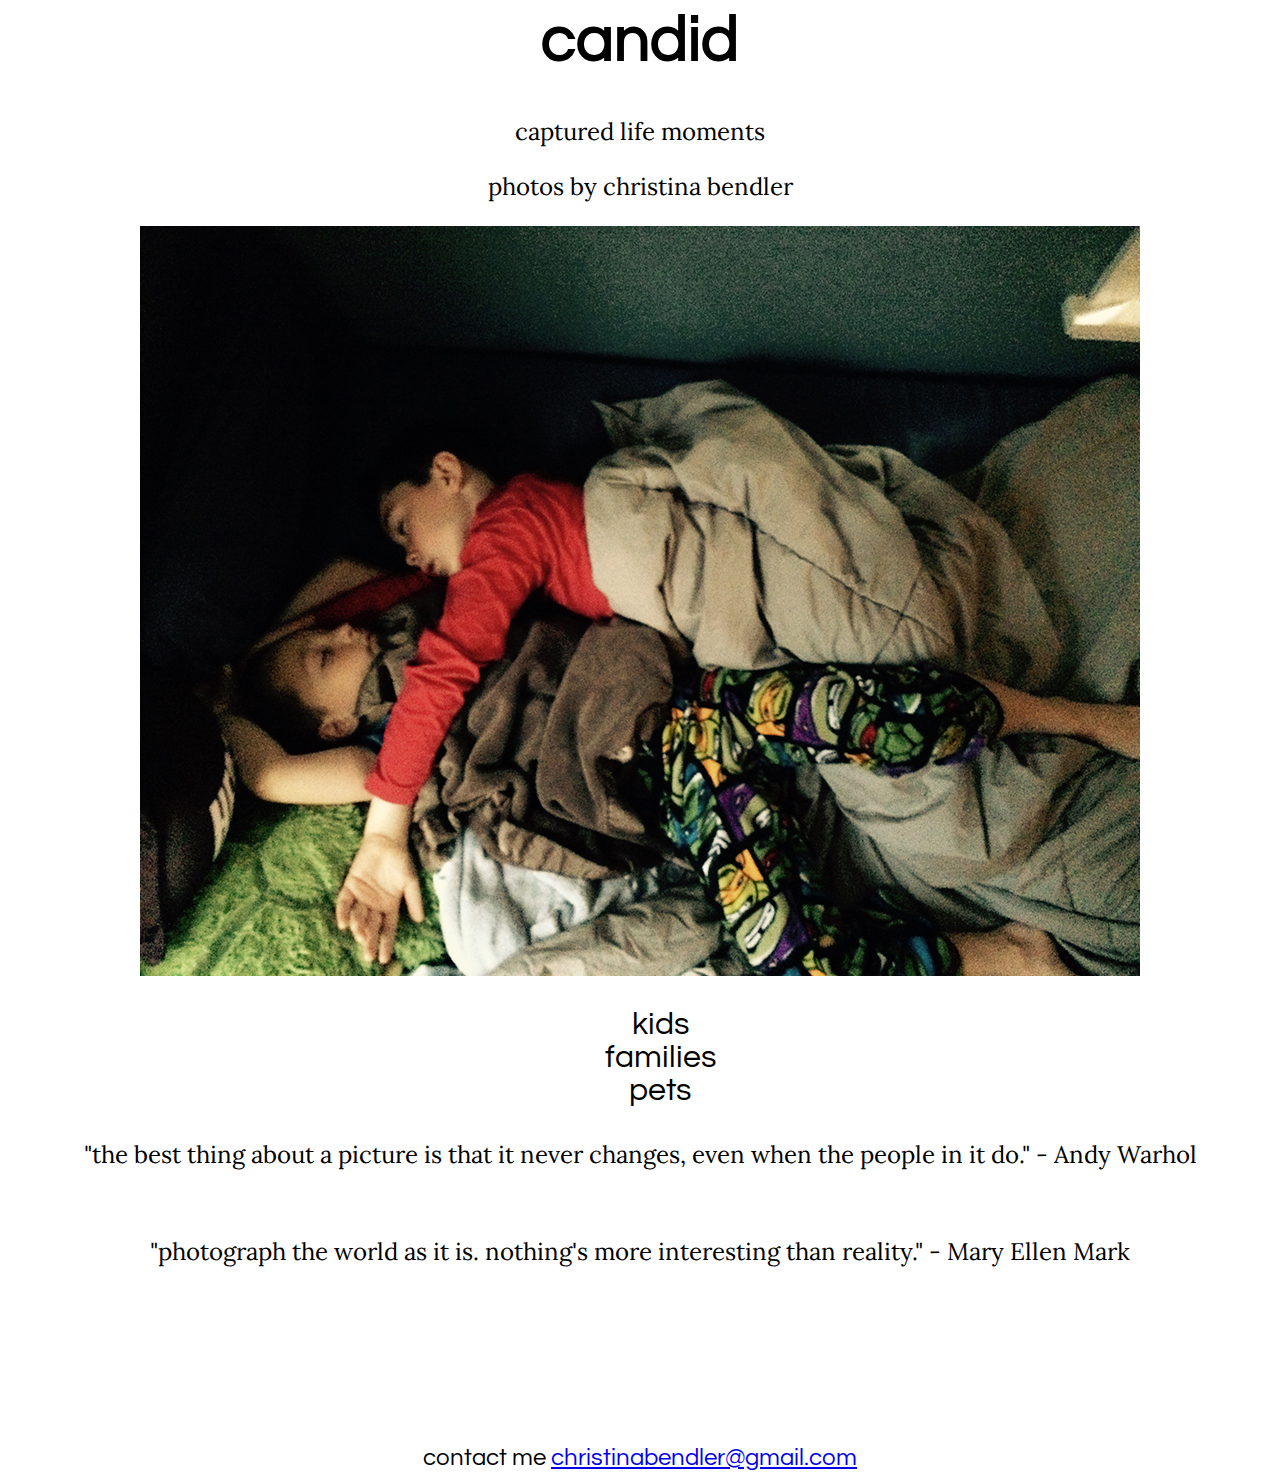
==== unit_4/index.html @ b077e6aa "sync unit 4" ====
<!DOCTYPE <!DOCTYPE html>
<html>
	<head>
		<title>candid</title>
		<link rel="stylesheet" type="text/css" href="css/style.css">
	</head>

	<body>

	<header>
		
		<h1>candid</h1>

		<p id="slogan">captured life moments</p>

		<p>photos by christina bendler</p>

		<img src="images/sleepy_boys.jpg">

		<ul>
			<li>kids</li>
			<li>families</li>
			<li>pets</li>
		</ul>
		
	</header>

	<section>

		<p>"the best thing about a picture is that it never changes, even when the people in it do." - Andy Warhol</p>

	</section>

	<section>

		<img src="">
		<img src="">
		<img src="">
		<img src="">

	</section>

	<section>

		<p>"photograph the world as it is. nothing's more interesting than reality." - Mary Ellen Mark</p>

	</section>

	<section>

		<img src="">
		<img src="">
		<img src="">
		<video></video>

	</section>

	<footer id="contact">contact me <a href="mailto:christinabendler@gmail.com">christinabendler@gmail.com</a></footer>

	</body>
</html>
---- unit_4/css/style.css ----
@import url(https://fonts.googleapis.com/css?family=Questrial);
@import url(https://fonts.googleapis.com/css?family=Lora:400,400italic);

body {

	text-align: center;
}

header {

}


h1 {


	font-family: 'Questrial', sans-serif;
	font-size: 4em;
}

p {

	font-family: 'Lora', sans-serif;
	font-size: 1.5em;
}

ul {
	
	list-style: none;
	font-size: 2em;

}

li {

	font-family: 'Questrial', sans-serif;

}

img {

}

footer{

	font-family: 'Questrial', sans-serif;
	font-size: 	1.5em;

}

#slogan {

	font-family: 'Lora', serif;

}

#contact {

	text-decoration: none;
}
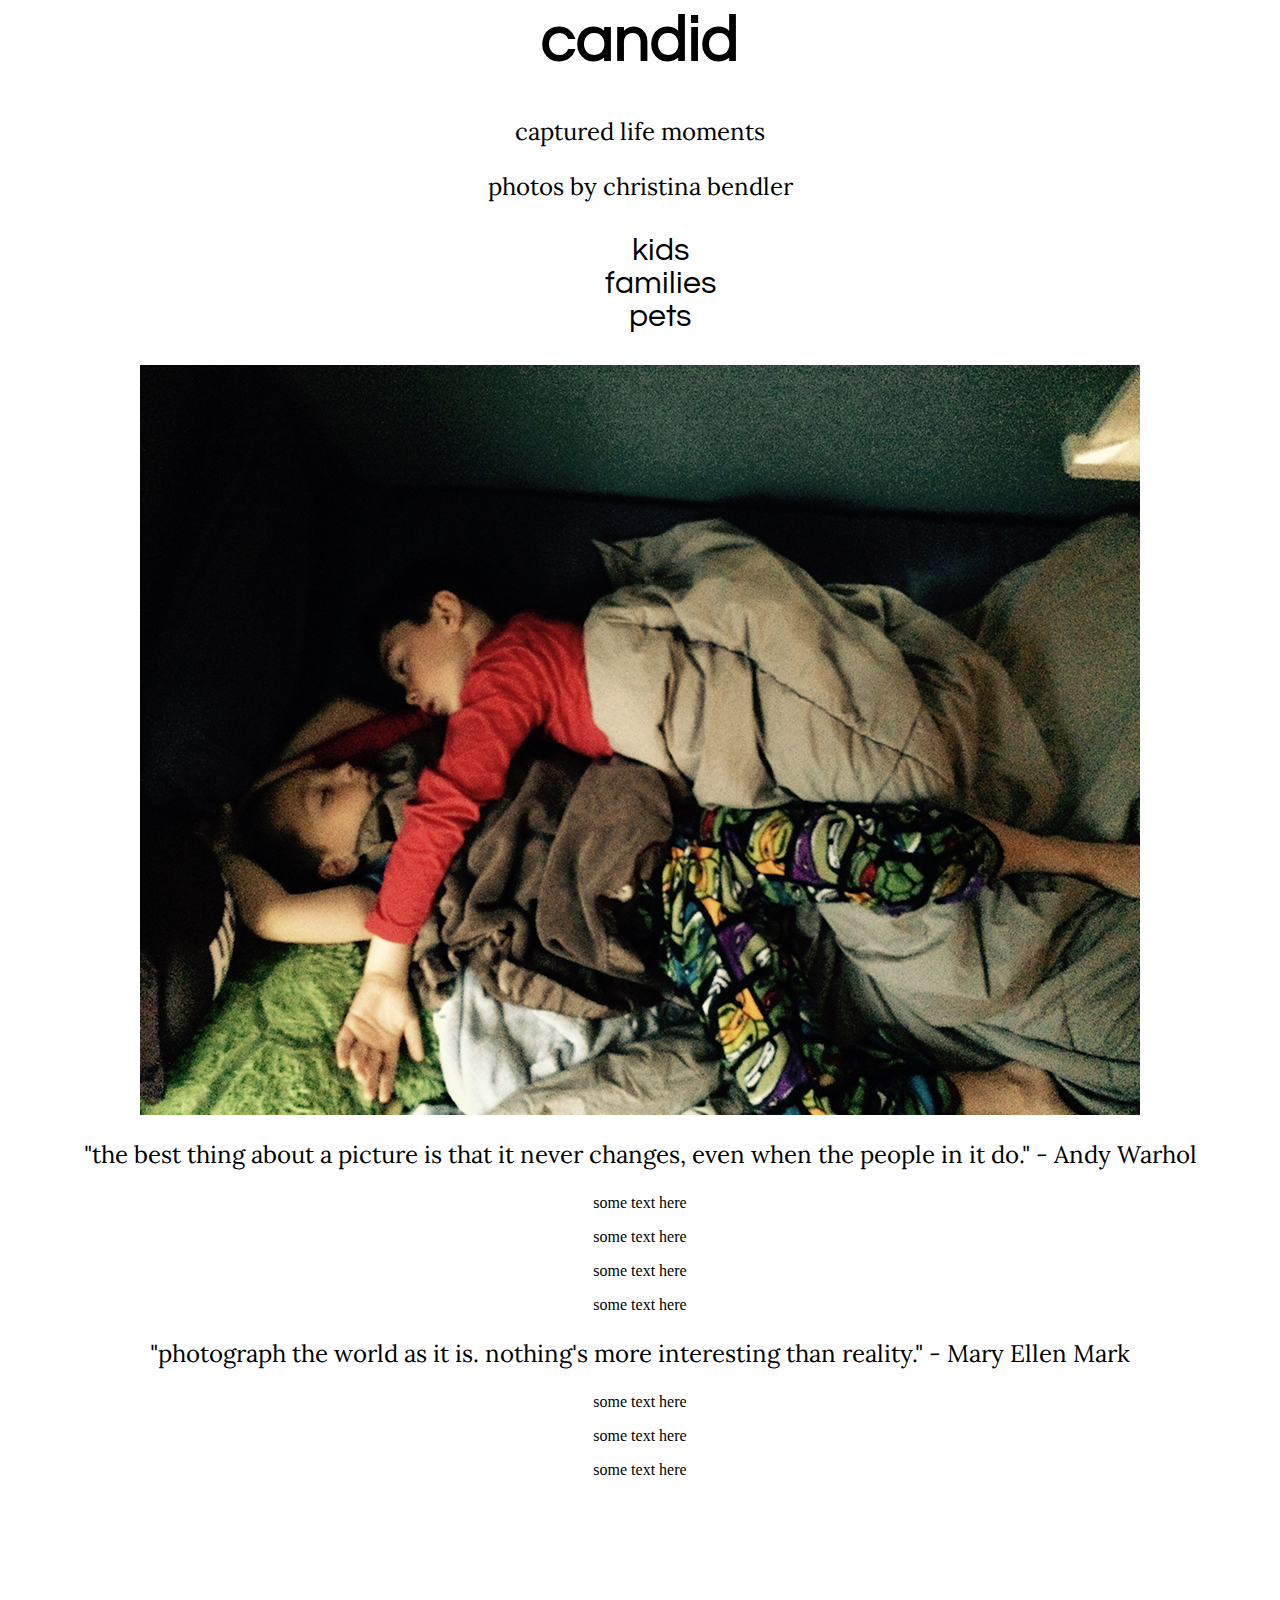
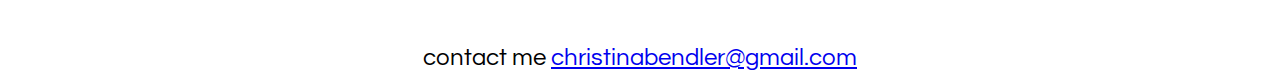
==== commit b33d7a0f: "sync unit 5" ====
--- a/unit_4/index.html
+++ b/unit_4/index.html
@@ -9,53 +9,83 @@
 
 	<header>
 		
-		<h1>candid</h1>
+		<div id="hero-text"><h1>candid</h1>
 
 		<p id="slogan">captured life moments</p>
 
 		<p>photos by christina bendler</p>
-
-		<img src="images/sleepy_boys.jpg">
 
 		<ul>
 			<li>kids</li>
 			<li>families</li>
 			<li>pets</li>
 		</ul>
+
+		</div>
 		
+		<img src="images/sleepy_boys.jpg">
+
 	</header>
 
 	<section>
 
-		<p>"the best thing about a picture is that it never changes, even when the people in it do." - Andy Warhol</p>
+		<div>
+			<p>"the best thing about a picture is that it never changes, even when the people in it do." - Andy Warhol</p>
+		</div>
 
-	</section>
+		<div>
+			<figure>
+				<img src="">
+				<figcaption>some text here</figcaption>
+			</figure>
+		</div>
 
-	<section>
+		<div>
+			<figure>
+				<img src="">
+				<figcaption>some text here</figcaption>
+			</figure>
 
-		<img src="">
-		<img src="">
-		<img src="">
-		<img src="">
+			<figure>
+				<img src="">
+				<figcaption>some text here</figcaption>
+			</figure>
+			
+			<figure>
+				<img src="">
+				<figcaption>some text here</figcaption>
+			</figure>
+		</div>
 
-	</section>
+		<div>
+			<p>"photograph the world as it is. nothing's more interesting than reality." - Mary Ellen Mark</p>
+		</div>
 
-	<section>
+		<div>
+			<figure>
+				<img src="">
+				<figcaption>some text here</figcaption>
+			</figure>
 
-		<p>"photograph the world as it is. nothing's more interesting than reality." - Mary Ellen Mark</p>
+			<figure>
+				<img src="">
+				<figcaption>some text here</figcaption>
+			</figure>
+			
+			<figure>
+				<img src="">
+				<figcaption>some text here</figcaption>
+			</figure>
+		</div>
 
-	</section>
-
-	<section>
-
-		<img src="">
-		<img src="">
-		<img src="">
-		<video></video>
+		<div>
+			<video></video>
+		</div>
 
 	</section>
 
 	<footer id="contact">contact me <a href="mailto:christinabendler@gmail.com">christinabendler@gmail.com</a></footer>
 
 	</body>
+
 </html>